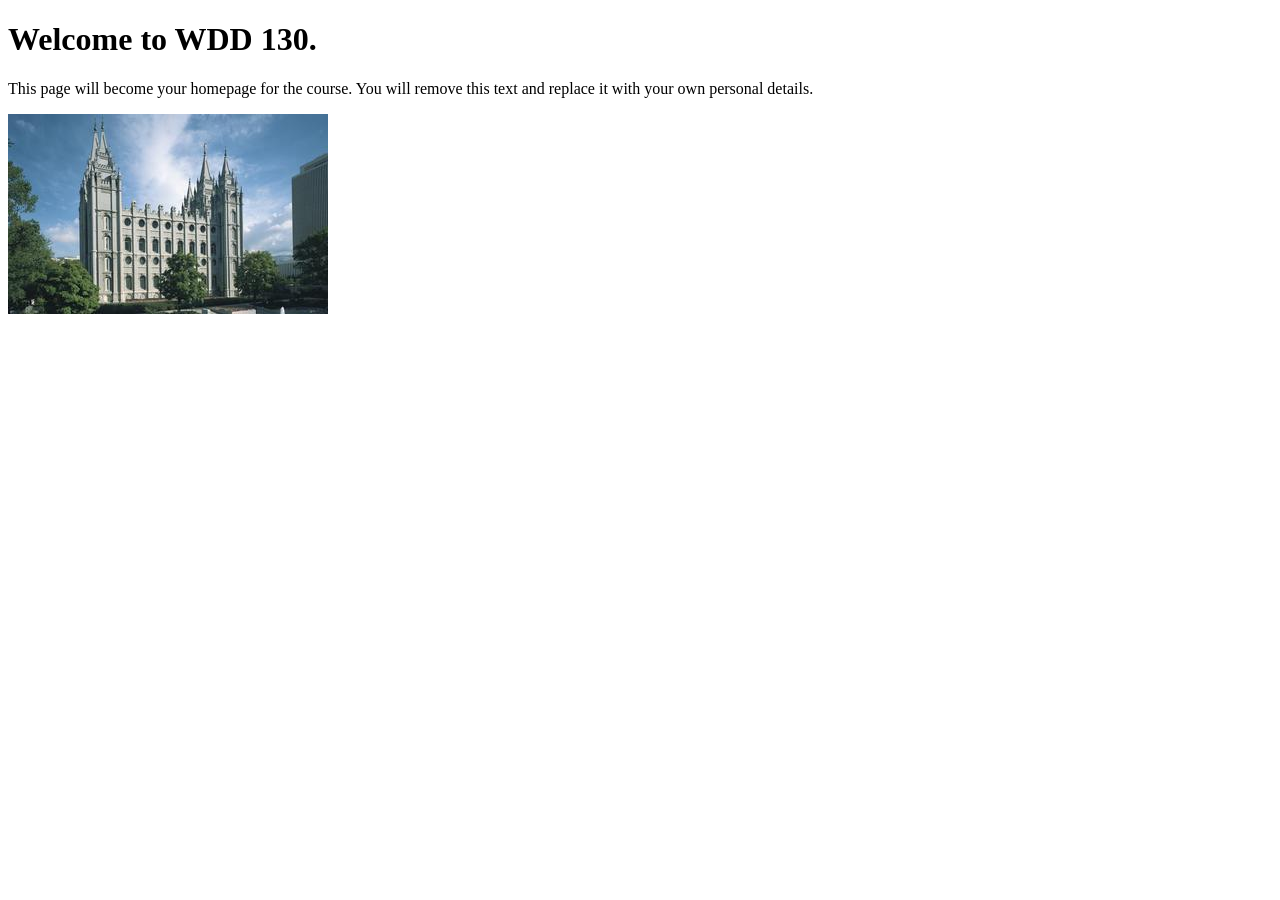
==== index.html @ 7fc932e6 "Initial commit" ====
<!DOCTYPE html>
<html lang="en">
<head>
    <meta charset="UTF-8">
    <meta name="viewport" content="width=device-width, initial-scale=1.0">
    <title>WDD 130 | Personal Homepage</title>
</head>
<body>
    <h1>Welcome to WDD 130.</h1>
    <p>This page will become your homepage for the course. You will remove this text and replace it with your own personal details.</p>

    <img src="images/salt-lake-temple.jpg" alt="The Salt Lake Temple.">
</body>
</html>
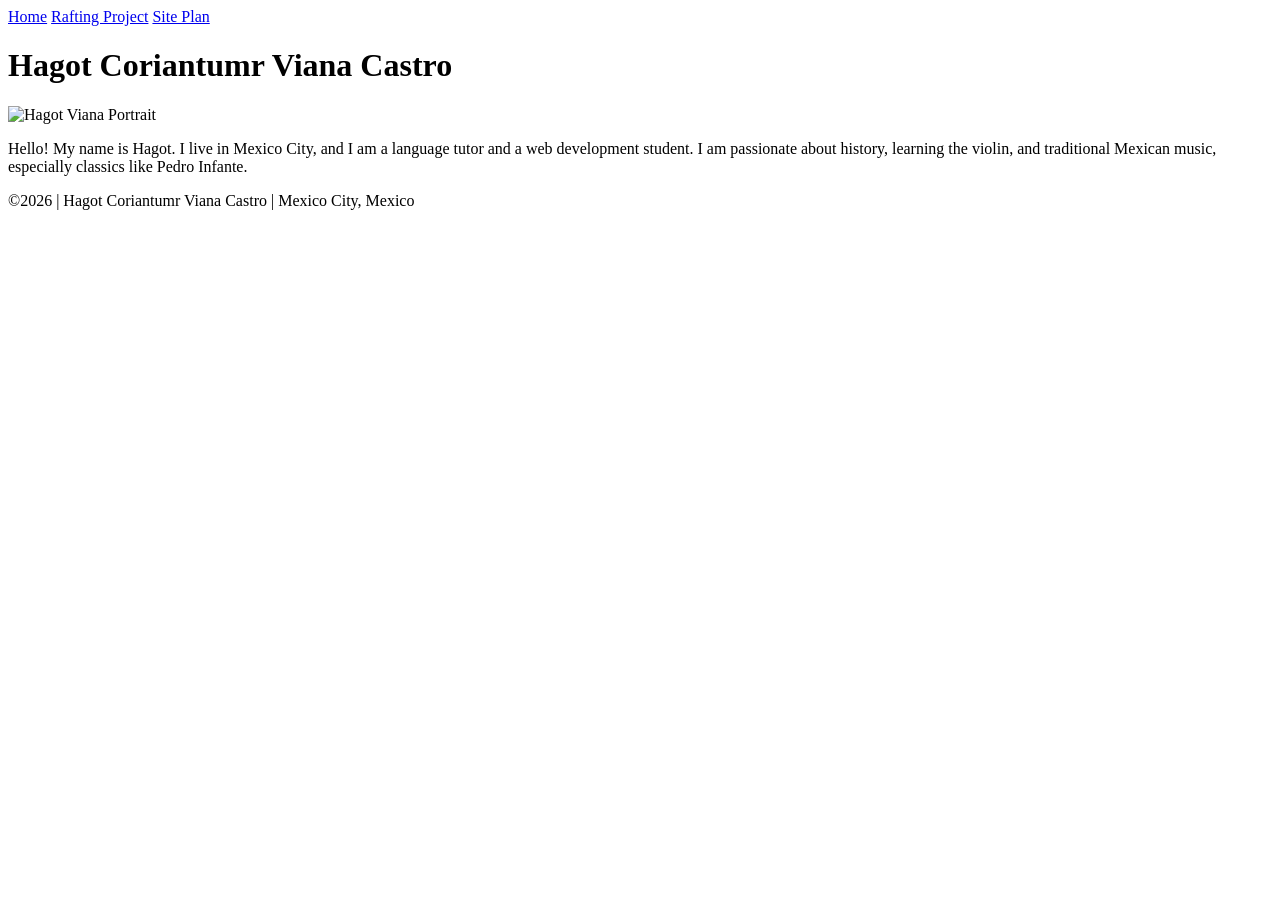
==== commit 76654a31: "update" ====
--- a/index.html
+++ b/index.html
@@ -3,12 +3,26 @@
 <head>
     <meta charset="UTF-8">
     <meta name="viewport" content="width=device-width, initial-scale=1.0">
-    <title>WDD 130 | Personal Homepage</title>
+    <title>Hagot Coriantumr Viana Castro | WDD 130</title>
 </head>
 <body>
-    <h1>Welcome to WDD 130.</h1>
-    <p>This page will become your homepage for the course. You will remove this text and replace it with your own personal details.</p>
+    <header>
+        <nav>
+            <a href="index.html">Home</a>
+            <a href="wwr/index.html">Rafting Project</a>
+            <a href="wwr/site-plan-rafting.html">Site Plan</a>
+        </nav>
+    </header>
 
-    <img src="images/salt-lake-temple.jpg" alt="The Salt Lake Temple.">
+    <main>
+        <h1>Hagot Coriantumr Viana Castro</h1>
+        <img src="image/profile.jpeg" alt="Hagot Viana Portrait" width="200">
+        
+        <p>Hello! My name is Hagot. I live in Mexico City, and I am a language tutor and a web development student. I am passionate about history, learning the violin, and traditional Mexican music, especially classics like Pedro Infante.</p>
+    </main>
+
+    <footer>
+        <p>©2026 | Hagot Coriantumr Viana Castro | Mexico City, Mexico</p>
+    </footer>
 </body>
 </html>
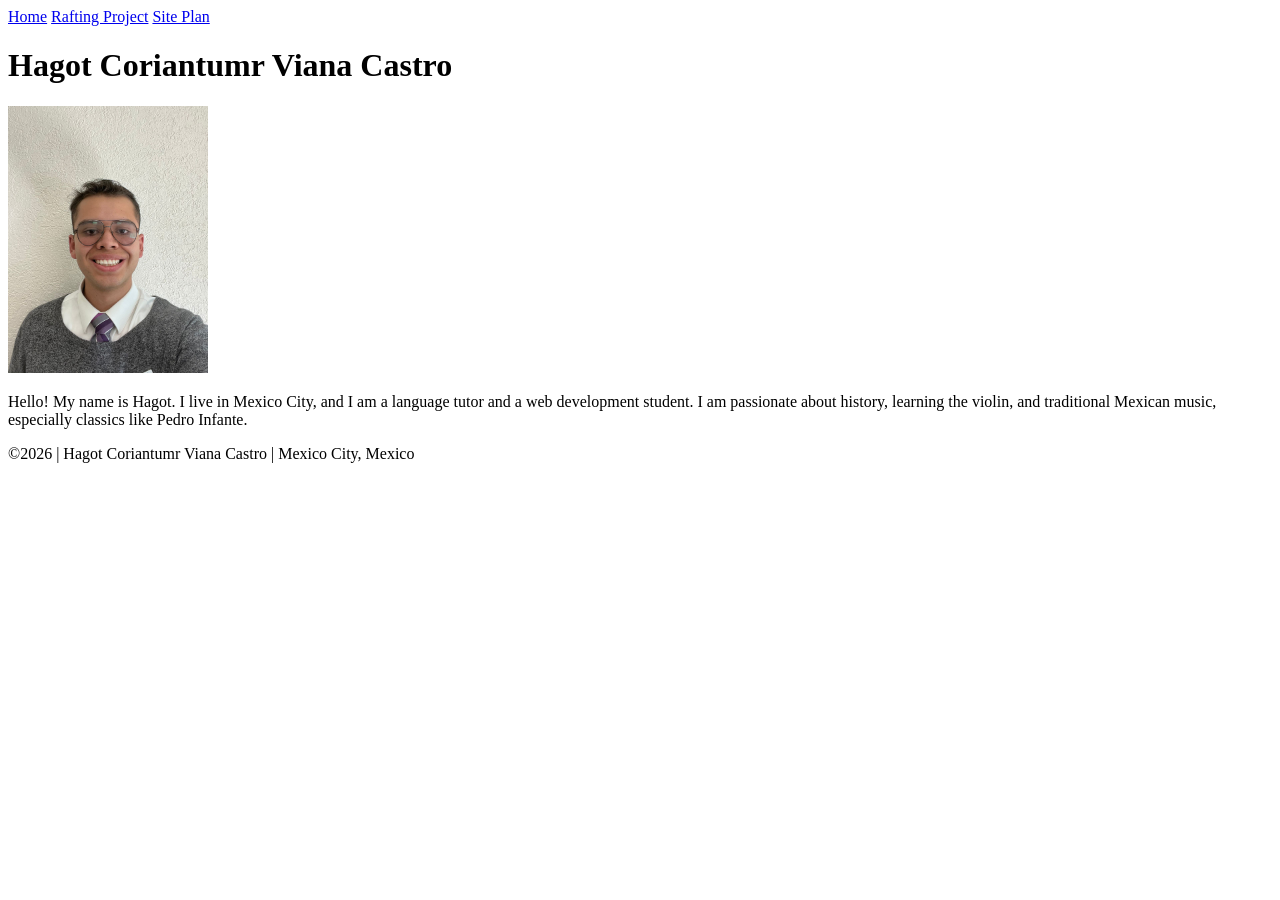
==== commit 36cb5d53: "end?" ====
--- a/index.html
+++ b/index.html
@@ -1,10 +1,12 @@
 <!DOCTYPE html>
 <html lang="en">
+
 <head>
     <meta charset="UTF-8">
     <meta name="viewport" content="width=device-width, initial-scale=1.0">
     <title>Hagot Coriantumr Viana Castro | WDD 130</title>
 </head>
+
 <body>
     <header>
         <nav>
@@ -17,12 +19,15 @@
     <main>
         <h1>Hagot Coriantumr Viana Castro</h1>
         <img src="image/profile.jpeg" alt="Hagot Viana Portrait" width="200">
-        
-        <p>Hello! My name is Hagot. I live in Mexico City, and I am a language tutor and a web development student. I am passionate about history, learning the violin, and traditional Mexican music, especially classics like Pedro Infante.</p>
+
+        <p>Hello! My name is Hagot. I live in Mexico City, and I am a language tutor and a web
+            development student. I am passionate about history, learning the violin, and traditional
+            Mexican music, especially classics like Pedro Infante.</p>
     </main>
 
     <footer>
         <p>©2026 | Hagot Coriantumr Viana Castro | Mexico City, Mexico</p>
     </footer>
 </body>
+
 </html>
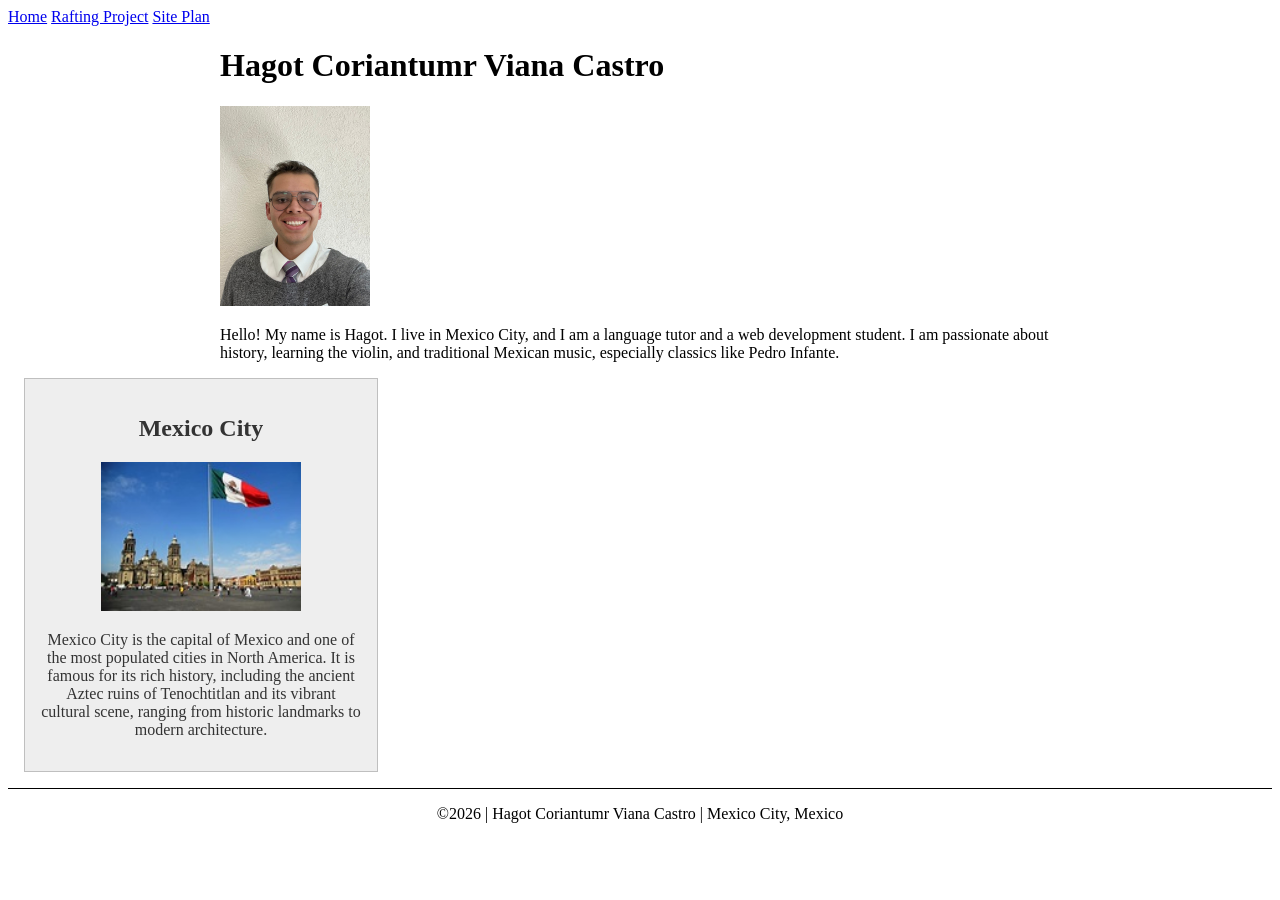
==== commit 5e191fb2: "mexico" ====
--- a/index.html
+++ b/index.html
@@ -1,10 +1,18 @@
 <!DOCTYPE html>
-<html lang="en">
+<html lang="en-US">
 
 <head>
     <meta charset="UTF-8">
     <meta name="viewport" content="width=device-width, initial-scale=1.0">
     <title>Hagot Coriantumr Viana Castro | WDD 130</title>
+
+
+    <meta name="description"
+      content="WDD 130 home page for Hagot Coriantumr Viana Castro, a language tutor and student in Mexico City showcasing web development projects.">
+    <meta name="author" content="Hagot Coriantumr Viana Castro">
+
+
+    <link rel="stylesheet" href="styles/styles.css">
 </head>
 
 <body>
@@ -18,12 +26,22 @@
 
     <main>
         <h1>Hagot Coriantumr Viana Castro</h1>
-        <img src="image/profile.jpeg" alt="Hagot Viana Portrait" width="200">
+        <!-- Nota: En el CSS cambiaremos el tamaño, por ahora quitamos el width="200" del HTML -->
+        <img src="images/profile.jpeg" alt="Hagot Viana Portrait">
 
         <p>Hello! My name is Hagot. I live in Mexico City, and I am a language tutor and a web
             development student. I am passionate about history, learning the violin, and traditional
             Mexican music, especially classics like Pedro Infante.</p>
     </main>
+
+    <aside>
+        <h2>Mexico City</h2>
+        <img src="images/mexico.jpg" alt="The Angel of Independence in Mexico City">
+        <p>Mexico City is the capital of Mexico and one of the most populated cities in North
+            America. It is famous for its rich history, including the ancient Aztec ruins of
+            Tenochtitlan and its vibrant cultural scene, ranging from historic landmarks to modern
+            architecture.</p>
+    </aside>
 
     <footer>
         <p>©2026 | Hagot Coriantumr Viana Castro | Mexico City, Mexico</p>
--- a/styles/styles.css
+++ b/styles/styles.css
@@ -0,0 +1,34 @@
+main {
+    max-width: 840px;
+    margin: 0 auto;
+}
+
+aside {
+    width: 20rem;
+    margin: 1rem;
+    border: 1px solid rgb(0 0 0 / 0.2);
+    padding: 1rem;
+    background-color: #eee;
+    color: #333;
+    text-align: center;
+}
+
+aside img {
+    width: 200px;
+    height: auto;
+}
+
+main img {
+    width: 150px;
+    height: auto;
+}
+
+p {
+    padding: 0;
+}
+
+footer {
+    margin-top: 15px;
+    border-top: 1px solid #000;
+    text-align: center;
+}
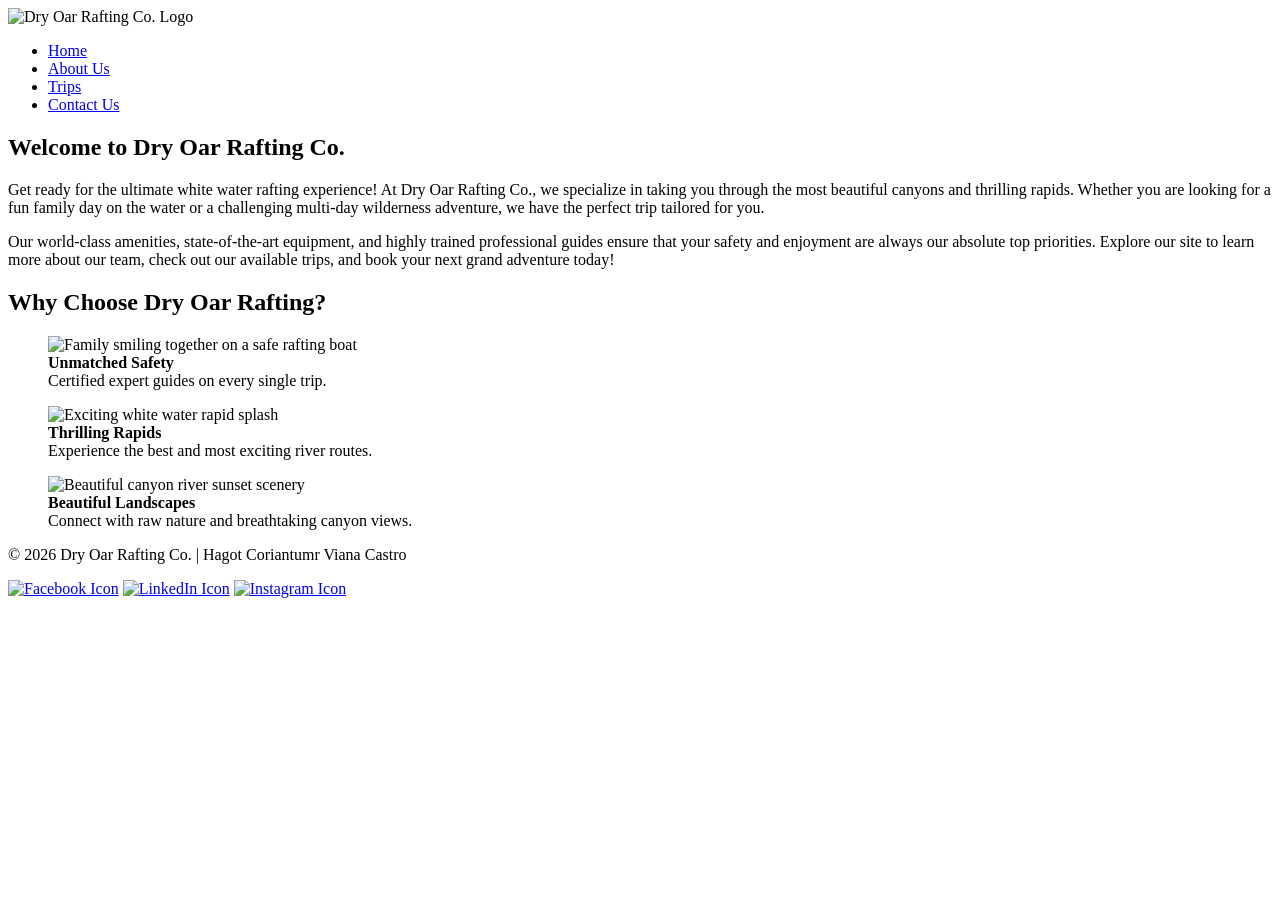
==== commit 2df2e878: "g" ====
--- a/index.html
+++ b/index.html
@@ -1,50 +1,80 @@
 <!DOCTYPE html>
-<html lang="en-US">
+<html lang="en">
 
 <head>
     <meta charset="UTF-8">
     <meta name="viewport" content="width=device-width, initial-scale=1.0">
-    <title>Hagot Coriantumr Viana Castro | WDD 130</title>
-
-
+    <title>Home | Dry Oar Rafting Co.</title>
     <meta name="description"
-      content="WDD 130 home page for Hagot Coriantumr Viana Castro, a language tutor and student in Mexico City showcasing web development projects.">
+      content="Welcome to Dry Oar Rafting Co. Discover the most exciting white water rafting adventures, top certified guides, and unforgettable river trips.">
     <meta name="author" content="Hagot Coriantumr Viana Castro">
-
-
-    <link rel="stylesheet" href="styles/styles.css">
+    <link rel="stylesheet" href="styles/rafting.css">
 </head>
 
 <body>
     <header>
+        <img class="logo" src="images/logo.jpg" alt="Dry Oar Rafting Co. Logo">
         <nav>
-            <a href="index.html">Home</a>
-            <a href="wwr/index.html">Rafting Project</a>
-            <a href="wwr/site-plan-rafting.html">Site Plan</a>
+            <ul>
+                <li><a href="index.html" class="active">Home</a></li>
+                <li><a href="about.html">About Us</a></li>
+                <li><a href="trips.html">Trips</a></li>
+                <li><a href="contact.html">Contact Us</a></li>
+            </ul>
         </nav>
     </header>
 
     <main>
-        <h1>Hagot Coriantumr Viana Castro</h1>
-        <!-- Nota: En el CSS cambiaremos el tamaño, por ahora quitamos el width="200" del HTML -->
-        <img src="images/profile.jpeg" alt="Hagot Viana Portrait">
+        <section class="history-section">
+            <div class="history-header-bar">
+                <h1>Welcome to Dry Oar Rafting Co.</h1>
+            </div>
+            <div class="history-content-layout">
+                <p>Get ready for the ultimate white water rafting experience! At Dry Oar Rafting
+                    Co., we specialize in taking you through the most beautiful canyons and
+                    thrilling rapids. Whether you are looking for a fun family day on the water or a
+                    challenging multi-day wilderness adventure, we have the perfect trip tailored
+                    for you.</p>
+                <p>Our world-class amenities, state-of-the-art equipment, and highly trained
+                    professional guides ensure that your safety and enjoyment are always our
+                    absolute top priorities. Explore our site to learn more about our team, check
+                    out our available trips, and book your next grand adventure today!</p>
+            </div>
+        </section>
 
-        <p>Hello! My name is Hagot. I live in Mexico City, and I am a language tutor and a web
-            development student. I am passionate about history, learning the violin, and traditional
-            Mexican music, especially classics like Pedro Infante.</p>
+        <section class="adventure-section">
+            <h2>Why Choose Dry Oar Rafting?</h2>
+            <div class="adventure-gallery">
+                <figure>
+                    <img src="images/adventure3.jpeg"
+                      alt="Family smiling together on a safe rafting boat">
+                    <figcaption><strong>Unmatched Safety</strong><br>Certified expert guides on
+                        every single trip.</figcaption>
+                </figure>
+                <figure>
+                    <img src="images/adventure1.jpeg" alt="Exciting white water rapid splash">
+                    <figcaption><strong>Thrilling Rapids</strong><br>Experience the best and most
+                        exciting river routes.</figcaption>
+                </figure>
+                <figure>
+                    <img src="images/adventure5.jpeg" alt="Beautiful canyon river sunset scenery">
+                    <figcaption><strong>Beautiful Landscapes</strong><br>Connect with raw nature and
+                        breathtaking canyon views.</figcaption>
+                </figure>
+            </div>
+        </section>
     </main>
 
-    <aside>
-        <h2>Mexico City</h2>
-        <img src="images/mexico.jpg" alt="The Angel of Independence in Mexico City">
-        <p>Mexico City is the capital of Mexico and one of the most populated cities in North
-            America. It is famous for its rich history, including the ancient Aztec ruins of
-            Tenochtitlan and its vibrant cultural scene, ranging from historic landmarks to modern
-            architecture.</p>
-    </aside>
-
     <footer>
-        <p>©2026 | Hagot Coriantumr Viana Castro | Mexico City, Mexico</p>
+        <p>© 2026 Dry Oar Rafting Co. | Hagot Coriantumr Viana Castro</p>
+        <nav class="socialmedia">
+            <a href="https://facebook.com" target="_blank"><img src="images/facebook.svg"
+                  alt="Facebook Icon"></a>
+            <a href="https://linkedin.com" target="_blank"><img src="images/linkedin.svg"
+                  alt="LinkedIn Icon"></a>
+            <a href="https://instagram.com" target="_blank"><img src="images/instagram.svg"
+                  alt="Instagram Icon"></a>
+        </nav>
     </footer>
 </body>
 
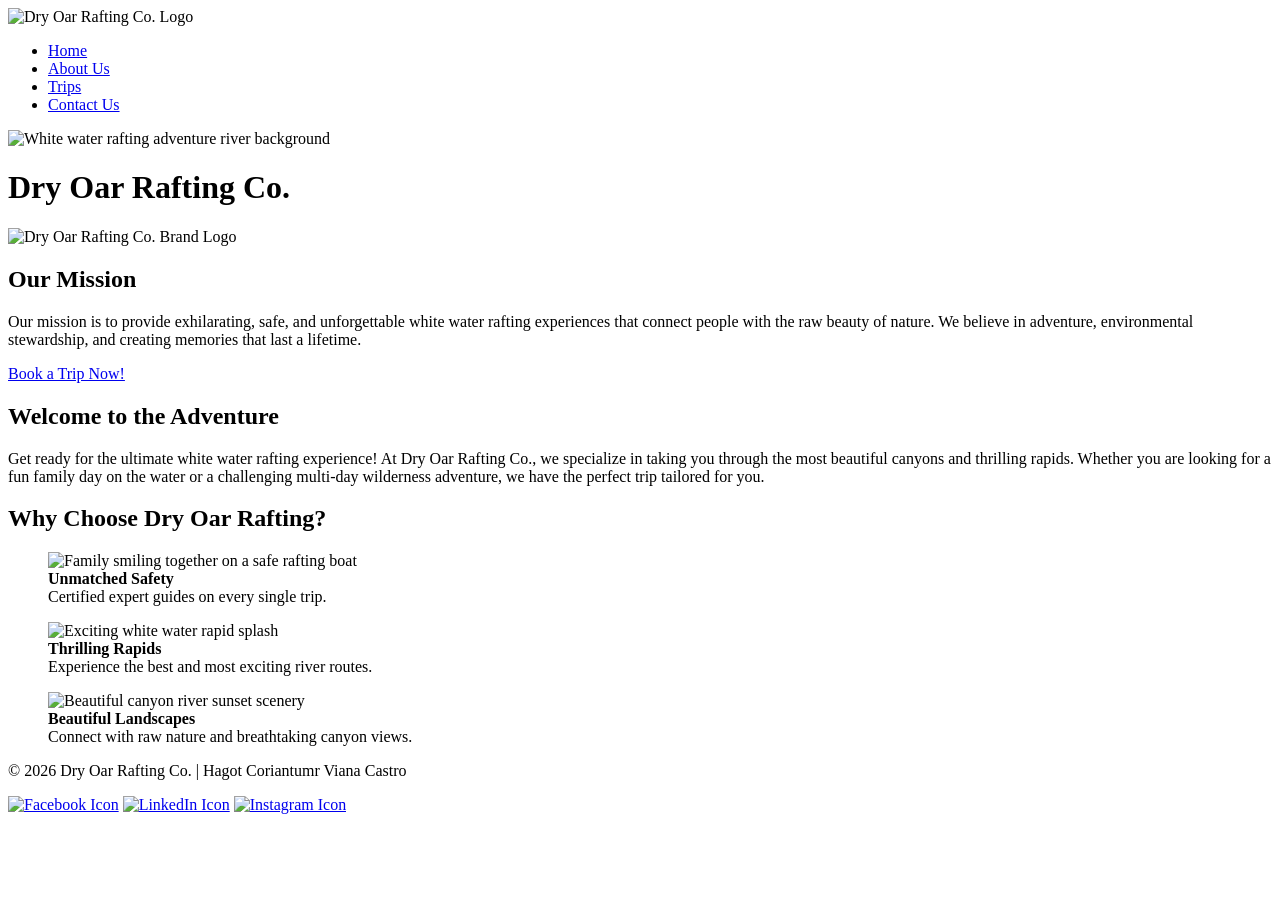
==== commit 191be7ae: "g" ====
--- a/index.html
+++ b/index.html
@@ -25,9 +25,28 @@
     </header>
 
     <main>
+        <div class="hero">
+            <img class="hero-bg" src="images/hero-bg.png"
+              alt="White water rafting adventure river background">
+            <h1 class="hero-title">Dry Oar Rafting Co.</h1>
+
+            <article class="mission-card">
+                <img class="client-img" src="images/logo.jpg" alt="Dry Oar Rafting Co. Brand Logo">
+                <h2>Our Mission</h2>
+                <p>Our mission is to provide exhilarating, safe, and unforgettable white water
+                    rafting experiences that connect people with the raw beauty of nature. We
+                    believe in adventure, environmental stewardship, and creating memories that last
+                    a lifetime.</p>
+
+                <p class="cta-container">
+                    <a href="trips.html" class="cta-button">Book a Trip Now!</a>
+                </p>
+            </article>
+        </div>
+
         <section class="history-section">
             <div class="history-header-bar">
-                <h1>Welcome to Dry Oar Rafting Co.</h1>
+                <h2>Welcome to the Adventure</h2>
             </div>
             <div class="history-content-layout">
                 <p>Get ready for the ultimate white water rafting experience! At Dry Oar Rafting
@@ -35,10 +54,6 @@
                     thrilling rapids. Whether you are looking for a fun family day on the water or a
                     challenging multi-day wilderness adventure, we have the perfect trip tailored
                     for you.</p>
-                <p>Our world-class amenities, state-of-the-art equipment, and highly trained
-                    professional guides ensure that your safety and enjoyment are always our
-                    absolute top priorities. Explore our site to learn more about our team, check
-                    out our available trips, and book your next grand adventure today!</p>
             </div>
         </section>
 
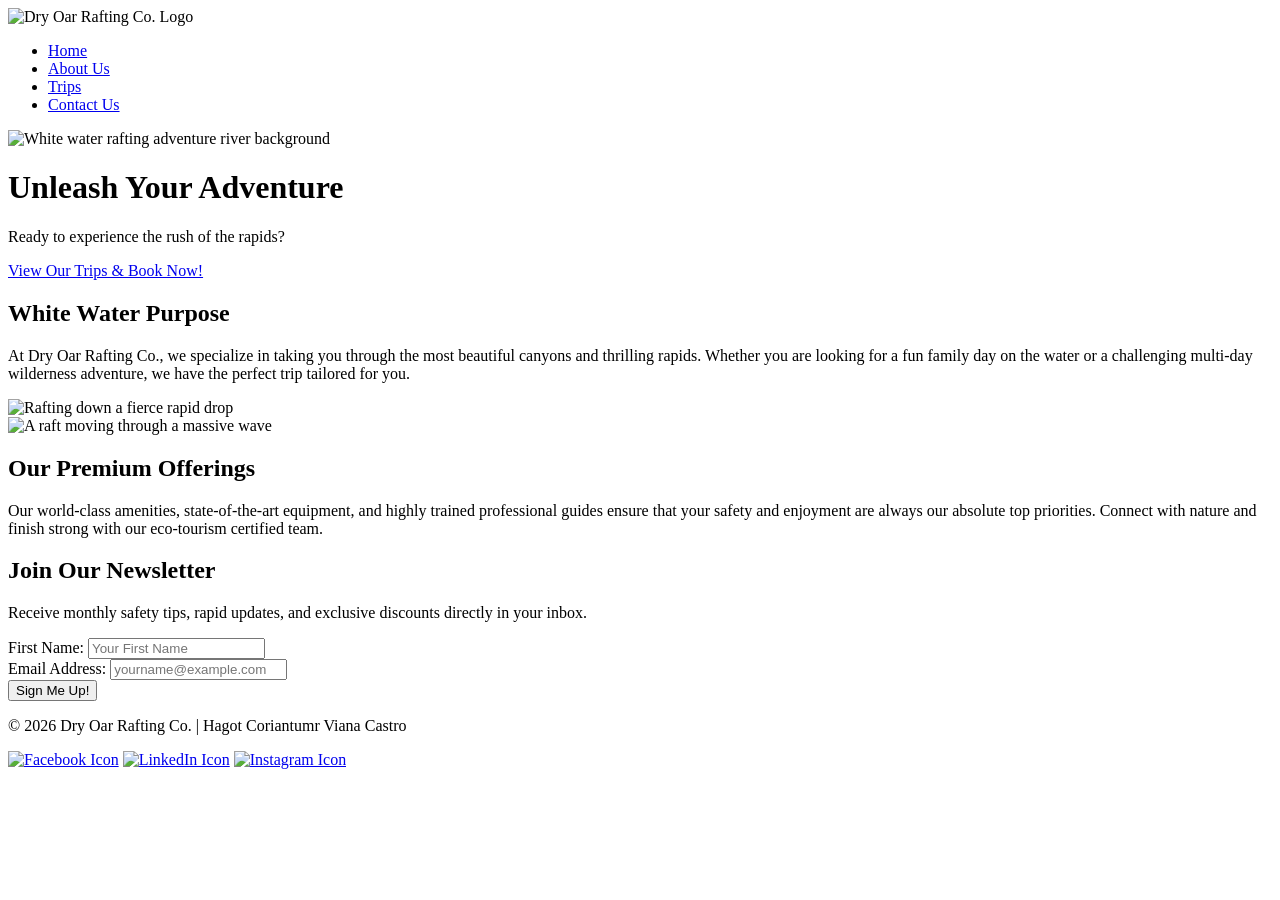
==== commit df8fdbb8: "end" ====
--- a/index.html
+++ b/index.html
@@ -25,57 +25,58 @@
     </header>
 
     <main>
-        <div class="hero">
-            <img class="hero-bg" src="images/hero-bg.png"
+        <div class="hero-container">
+            <img class="hero-image" src="images/hero-bg.png"
               alt="White water rafting adventure river background">
-            <h1 class="hero-title">Dry Oar Rafting Co.</h1>
-
-            <article class="mission-card">
-                <img class="client-img" src="images/logo.jpg" alt="Dry Oar Rafting Co. Brand Logo">
-                <h2>Our Mission</h2>
-                <p>Our mission is to provide exhilarating, safe, and unforgettable white water
-                    rafting experiences that connect people with the raw beauty of nature. We
-                    believe in adventure, environmental stewardship, and creating memories that last
-                    a lifetime.</p>
-
-                <p class="cta-container">
-                    <a href="trips.html" class="cta-button">Book a Trip Now!</a>
-                </p>
-            </article>
+            <h1 class="hero-heading">Unleash Your Adventure</h1>
         </div>
 
-        <section class="history-section">
-            <div class="history-header-bar">
-                <h2>Welcome to the Adventure</h2>
+        <div class="cta-banner">
+            <p>Ready to experience the rush of the rapids?</p>
+            <a href="trips.html" class="cta-button-link">View Our Trips & Book Now!</a>
+        </div>
+
+        <section class="home-grid-section">
+            <div class="grid-card text-card">
+                <h2>White Water Purpose</h2>
+                <p>At Dry Oar Rafting Co., we specialize in taking you through the most beautiful
+                    canyons and thrilling rapids. Whether you are looking for a fun family day on
+                    the water or a challenging multi-day wilderness adventure, we have the perfect
+                    trip tailored for you.</p>
             </div>
-            <div class="history-content-layout">
-                <p>Get ready for the ultimate white water rafting experience! At Dry Oar Rafting
-                    Co., we specialize in taking you through the most beautiful canyons and
-                    thrilling rapids. Whether you are looking for a fun family day on the water or a
-                    challenging multi-day wilderness adventure, we have the perfect trip tailored
-                    for you.</p>
+            <div class="grid-card img-card">
+                <img src="images/adventure1.jpeg" alt="Rafting down a fierce rapid drop">
+            </div>
+            <div class="grid-card img-card">
+                <img src="images/adventure2.jpeg" alt="A raft moving through a massive wave">
+            </div>
+            <div class="grid-card text-card">
+                <h2>Our Premium Offerings</h2>
+                <p>Our world-class amenities, state-of-the-art equipment, and highly trained
+                    professional guides ensure that your safety and enjoyment are always our
+                    absolute top priorities. Connect with nature and finish strong with our
+                    eco-tourism certified team.</p>
             </div>
         </section>
 
-        <section class="adventure-section">
-            <h2>Why Choose Dry Oar Rafting?</h2>
-            <div class="adventure-gallery">
-                <figure>
-                    <img src="images/adventure3.jpeg"
-                      alt="Family smiling together on a safe rafting boat">
-                    <figcaption><strong>Unmatched Safety</strong><br>Certified expert guides on
-                        every single trip.</figcaption>
-                </figure>
-                <figure>
-                    <img src="images/adventure1.jpeg" alt="Exciting white water rapid splash">
-                    <figcaption><strong>Thrilling Rapids</strong><br>Experience the best and most
-                        exciting river routes.</figcaption>
-                </figure>
-                <figure>
-                    <img src="images/adventure5.jpeg" alt="Beautiful canyon river sunset scenery">
-                    <figcaption><strong>Beautiful Landscapes</strong><br>Connect with raw nature and
-                        breathtaking canyon views.</figcaption>
-                </figure>
+        <section class="newsletter-section">
+            <div class="newsletter-box">
+                <h2>Join Our Newsletter</h2>
+                <p>Receive monthly safety tips, rapid updates, and exclusive discounts directly in
+                    your inbox.</p>
+                <form action="#" method="post" class="newsletter-form">
+                    <div class="form-field">
+                        <label for="subscriber-name">First Name:</label>
+                        <input type="text" id="subscriber-name" name="subscriber-name" required
+                          placeholder="Your First Name">
+                    </div>
+                    <div class="form-field">
+                        <label for="subscriber-email">Email Address:</label>
+                        <input type="email" id="subscriber-email" name="subscriber-email" required
+                          placeholder="yourname@example.com">
+                    </div>
+                    <button type="submit" class="newsletter-btn">Sign Me Up!</button>
+                </form>
             </div>
         </section>
     </main>
